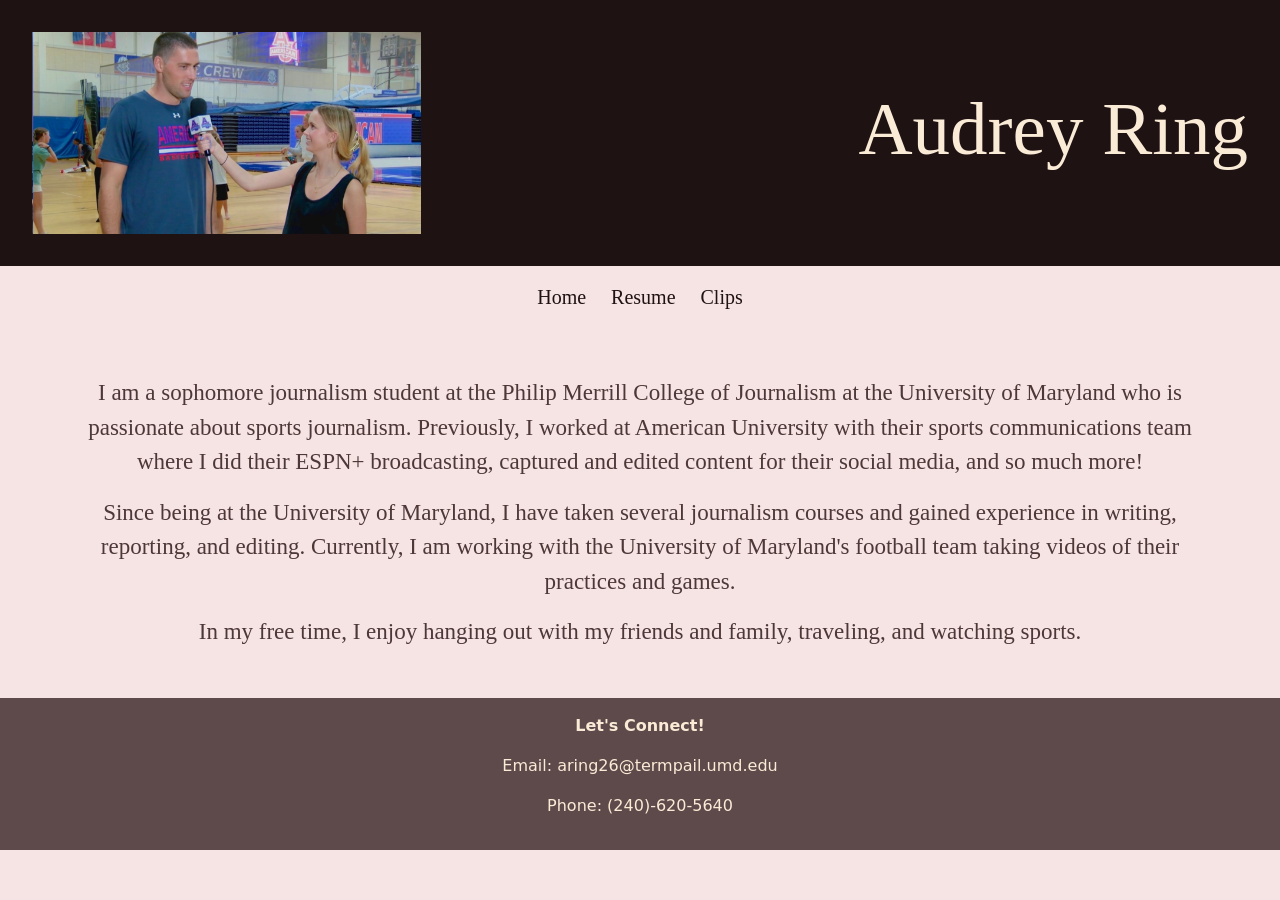
==== index.html @ 95ac4279 "project" ====
<!DOCTYPE html>
<html lang="en">

<head>
    <meta charset="UTF-8">
    <meta name="viewport" content="width=device-width, initial-scale=1.0">
    <title>Audrey Ring</title>
    <meta name="description" content="portfolio of audrey ring
    ">
    <link href="https://cdn.jsdelivr.net/npm/bootstrap@5.3.8/dist/css/bootstrap.min.css" rel="stylesheet"
    integrity="sha384-sRIl4kxILFvY47J16cr9ZwB07vP4J8+LH7qKQnuqkuIAvNWLzeN8tE5YBujZqJLB" crossorigin="anonymous">

    <link rel="stylesheet" href="site/css/style.css">
    <script src="https://cdn.jsdelivr.net/npm/@popperjs/core@2.11.8/dist/umd/popper.min.js"
    integrity="sha384-I7E8VVD/ismYTF4hNIPjVp/Zjvgyol6VFvRkX/vR+Vc4jQkC+hVqc2pM8ODewa9r"
    crossorigin="anonymous"></script>
    <script src="https://cdn.jsdelivr.net/npm/bootstrap@5.3.8/dist/js/bootstrap.min.js"
    integrity="sha384-G/EV+4j2dNv+tEPo3++6LCgdCROaejBqfUeNjuKAiuXbjrxilcCdDz6ZAVfHWe1Y"
    crossorigin="anonymous"></script>
</head>

<body>
    <header class="row justify-content-between align-items-center">
        <div class="col-md-4">
        <img src="site/img/profile.jpg" alt="Audrey Ring" class="img-fluid">
        </div>
        <div class="header-text col-md-5">
            <h1>Audrey Ring</h1>
        </div>
    </header>

    <nav>
        <a href="#">Home</a>
        <a href="/resume/">Resume</a>
        <a href="/clips/">Clips</a>
    </nav>

    <section class="container my-5">
        <p>I am a sophomore journalism student at the Philip Merrill College of Journalism at the University of Maryland
        who is passionate about sports journalism. Previously, I worked at American University with their sports
        communications team where I did their ESPN+ broadcasting, captured and edited content for their social
        media, and so much more! </p>
        <p>Since being at the University of Maryland, I have taken several journalism courses and gained experience in
        writing, reporting, and editing. Currently, I am working with the University of Maryland's football team taking videos of their practices and games.</p>
        <p> In my free time, I enjoy hanging out with my friends and family, traveling, and watching sports.</p>
    </section>
</body>

<footer>
    <p><strong>Let's Connect!</strong></p>
    <p>Email: aring26@termpail.umd.edu</p>
    <p>Phone: (240)-620-5640</p>
</footer>


</html>
---- site/css/style.css ----
header {
    background-color: rgb(31, 18, 18);
    padding: 2rem;
    color: antiquewhite;
}

header img {
    width: 400px;
    height: 400px;
}

h1 {
    font-size: 75px;
    font-family: 'Times New Roman', Times, serif;
}

.header-text {
    font-size: small;
    font-family: 'Times New Roman', Times, serif;
    color: antiquewhite;
    text-align: right;
}

nav {
    text-align: center;
    padding: 1rem;
    font-size: 20px;
    font-family: 'Times New Roman', Times, serif;
}

nav a {
    color: rgb(31, 18, 18);
    text-decoration: none;
    margin: 0 10px;
}

body {
    background-color: rgb(246, 228, 228);
}

.container {
    font-family: 'Times New Roman', Times, serif;
    font-size: 23px;
    text-align: center;
    color:rgb(77, 55, 55)
}

footer {
    text-align: center;
    padding: 1rem;
    background-color: rgb(94, 74, 74);
    color: antiquewhite
}
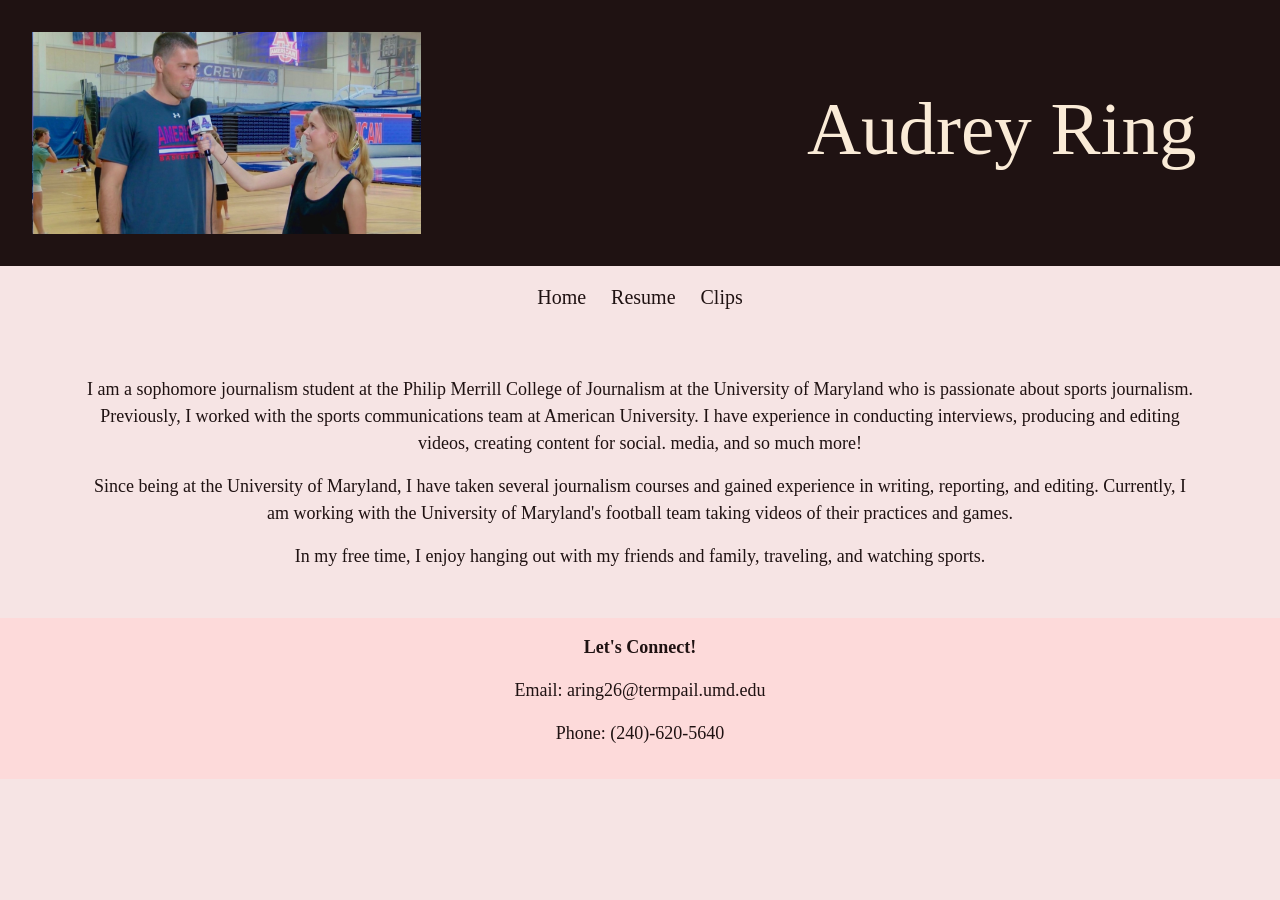
==== commit 49ca2807: "portfolio" ====
--- a/index.html
+++ b/index.html
@@ -22,7 +22,7 @@
 <body>
     <header class="row justify-content-between align-items-center">
         <div class="col-md-4">
-        <img src="site/img/profile.jpg" alt="Audrey Ring" class="img-fluid">
+            <img src="site/img/profile.jpg" alt="Audrey Ring" class="img-fluid">
         </div>
         <div class="header-text col-md-5">
             <h1>Audrey Ring</h1>
@@ -37,14 +37,12 @@
 
     <section class="container my-5">
         <p>I am a sophomore journalism student at the Philip Merrill College of Journalism at the University of Maryland
-        who is passionate about sports journalism. Previously, I worked at American University with their sports
-        communications team where I did their ESPN+ broadcasting, captured and edited content for their social
+        who is passionate about sports journalism. Previously, I worked with the sports communications team at American University. I have experience in conducting interviews, producing and editing videos, creating content for social.
         media, and so much more! </p>
         <p>Since being at the University of Maryland, I have taken several journalism courses and gained experience in
         writing, reporting, and editing. Currently, I am working with the University of Maryland's football team taking videos of their practices and games.</p>
         <p> In my free time, I enjoy hanging out with my friends and family, traveling, and watching sports.</p>
     </section>
-</body>
 
 <footer>
     <p><strong>Let's Connect!</strong></p>
@@ -52,5 +50,6 @@
     <p>Phone: (240)-620-5640</p>
 </footer>
 
+</body>
 
 </html>
--- a/site/css/style.css
+++ b/site/css/style.css
@@ -12,6 +12,7 @@
 h1 {
     font-size: 75px;
     font-family: 'Times New Roman', Times, serif;
+    text-align: center;
 }
 
 .header-text {
@@ -42,12 +43,69 @@
     font-family: 'Times New Roman', Times, serif;
     font-size: 23px;
     text-align: center;
-    color:rgb(77, 55, 55)
+    color: rgb(77, 55, 55)
 }
 
 footer {
     text-align: center;
     padding: 1rem;
-    background-color: rgb(94, 74, 74);
+    background-color: rgb(253, 218, 218);
     color: antiquewhite
+}
+
+.resume-container {
+    padding: 2rem;
+    color: rgb(31, 18, 18);
+}
+
+h2 {
+    font-size: 35px;
+    font-family: 'Times New Roman', Times, serif;
+    color: rgb(31, 18, 18);
+}
+
+h3 {
+    font-size: 25px;
+    font-family: 'Times New Roman', Times, serif;
+    color: rgb(31, 18, 18);
+}
+
+p {
+    font-size: 18px;
+    font-family: 'Times New Roman', Times, serif;
+    color: rgb(31, 18, 18);
+}
+
+ul {
+    font-size: 18px;
+    font-family: 'Times New Roman', Times, serif;
+    color: rgb(31, 18, 18);
+    text-align: left;
+    margin: 20px auto;
+}
+
+img {
+    width: 500px;
+    height: 500px;
+}
+
+.clips-container {
+    padding: 2rem;
+    color: rgb(31, 18, 18);
+    text-align: center;
+}
+
+h4 {
+    font-size: 20px;
+    font-family: 'Times New Roman', Times, serif;
+    color: rgb(89, 63, 63);
+    text-align: center;
+    margin: 30px auto;
+}
+
+.clip-header {
+    font-size: 30px;
+    font-family: 'Times New Roman', Times, serif;
+    color: rgb(31, 18, 18);
+    text-align: center;
 }
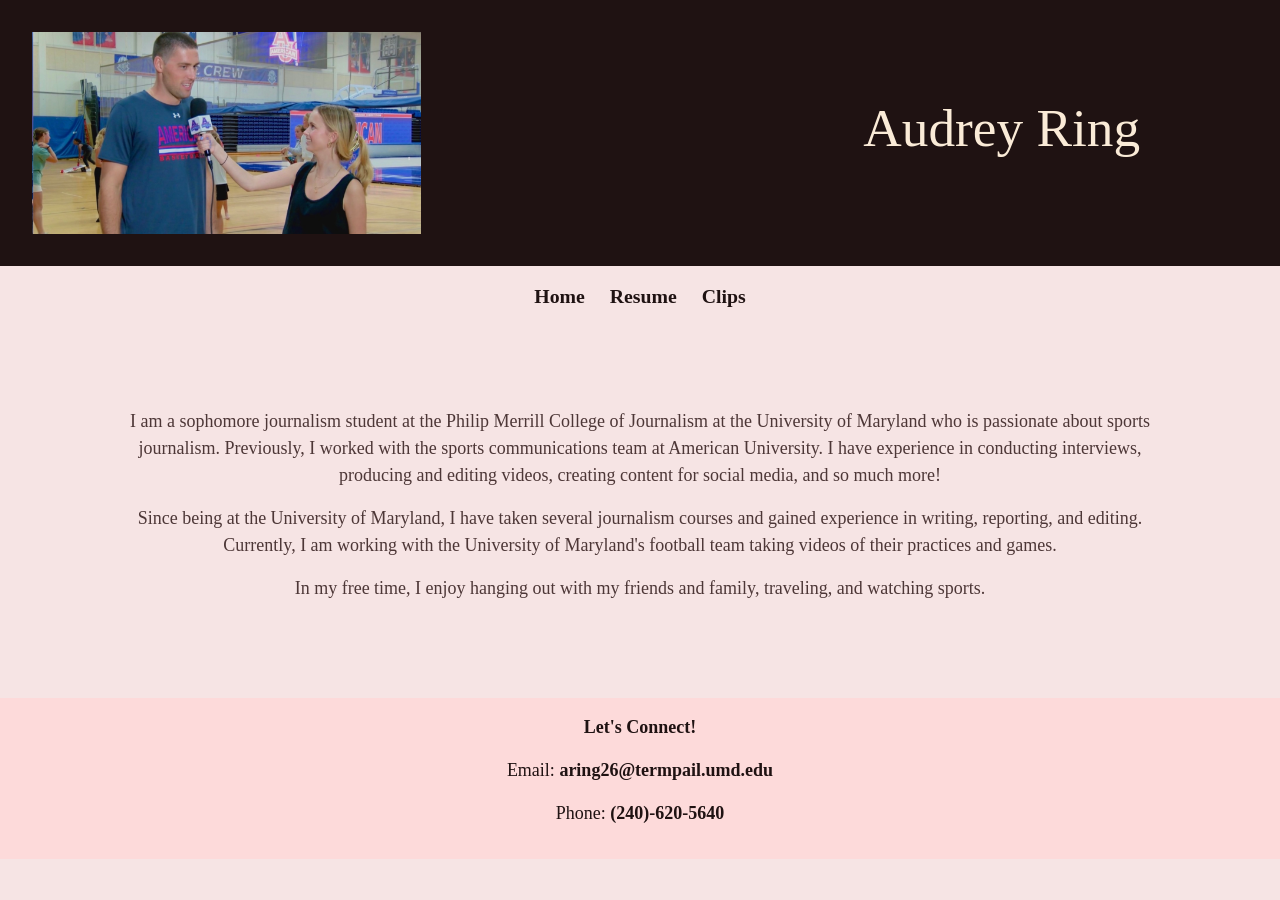
==== commit 4312155e: "portfolio updated" ====
--- a/index.html
+++ b/index.html
@@ -5,8 +5,7 @@
     <meta charset="UTF-8">
     <meta name="viewport" content="width=device-width, initial-scale=1.0">
     <title>Audrey Ring</title>
-    <meta name="description" content="portfolio of audrey ring
-    ">
+    <meta name="description" content="portfolio of audrey ring">
     <link href="https://cdn.jsdelivr.net/npm/bootstrap@5.3.8/dist/css/bootstrap.min.css" rel="stylesheet"
     integrity="sha384-sRIl4kxILFvY47J16cr9ZwB07vP4J8+LH7qKQnuqkuIAvNWLzeN8tE5YBujZqJLB" crossorigin="anonymous">
 
@@ -35,10 +34,9 @@
         <a href="/clips/">Clips</a>
     </nav>
 
-    <section class="container my-5">
+    <section class="container text-center my-5">
         <p>I am a sophomore journalism student at the Philip Merrill College of Journalism at the University of Maryland
-        who is passionate about sports journalism. Previously, I worked with the sports communications team at American University. I have experience in conducting interviews, producing and editing videos, creating content for social.
-        media, and so much more! </p>
+        who is passionate about sports journalism. Previously, I worked with the sports communications team at American University. I have experience in conducting interviews, producing and editing videos, creating content for social media, and so much more! </p>
         <p>Since being at the University of Maryland, I have taken several journalism courses and gained experience in
         writing, reporting, and editing. Currently, I am working with the University of Maryland's football team taking videos of their practices and games.</p>
         <p> In my free time, I enjoy hanging out with my friends and family, traveling, and watching sports.</p>
@@ -46,8 +44,8 @@
 
 <footer>
     <p><strong>Let's Connect!</strong></p>
-    <p>Email: aring26@termpail.umd.edu</p>
-    <p>Phone: (240)-620-5640</p>
+    <p>Email: <a href="mailto:aring26@termpail.umd.edu">aring26@termpail.umd.edu</a></p>
+    <p>Phone: <a href="tel:240-620-5640">(240)-620-5640</a></p>
 </footer>
 
 </body>
--- a/site/css/style.css
+++ b/site/css/style.css
@@ -1,32 +1,52 @@
-header {
-    background-color: rgb(31, 18, 18);
-    padding: 2rem;
-    color: antiquewhite;
+body {
+    background-color: rgb(246, 228, 228);
+    font-size: 18px;
+    font-family: 'Times New Roman', Times, serif;
+    color: rgb(31, 18, 18);
 }
 
-header img {
-    width: 400px;
-    height: 400px;
+ul {
+    text-align: left;
+    margin: 20px auto;
 }
 
 h1 {
-    font-size: 75px;
-    font-family: 'Times New Roman', Times, serif;
+    font-size: 4.1em;
     text-align: center;
 }
 
-.header-text {
-    font-size: small;
-    font-family: 'Times New Roman', Times, serif;
-    color: antiquewhite;
-    text-align: right;
+h2 {
+    font-size: 1.9em;
+    color: rgb(31, 18, 18);
+    font-weight: 800;
+}
+
+h3 {
+    font-size: 1.38em;
+}
+
+h4 {
+    font-size: 1.1em;
+    color: rgb(89, 63, 63);
+    text-align: center;
+    margin: 30px auto;
+}
+
+.clips-container a{
+     color: rgb(89, 63, 63);
+    text-align: center;
+}
+
+.clips-container strong{
+    margin: 30px auto;
+    display: block;
+    font-size: 1.25em;
 }
 
 nav {
     text-align: center;
     padding: 1rem;
-    font-size: 20px;
-    font-family: 'Times New Roman', Times, serif;
+    font-size: 1.1em;
 }
 
 nav a {
@@ -35,77 +55,46 @@
     margin: 0 10px;
 }
 
-body {
-    background-color: rgb(246, 228, 228);
+header {
+    background-color: rgb(31, 18, 18);
+    padding: 2rem;
+    color: antiquewhite;
 }
 
+header img {
+    max-width: 400px;
+    
+}
+
+.header-text {
+    font-size: small;
+    
+}
+
+
 .container {
-    font-family: 'Times New Roman', Times, serif;
-    font-size: 23px;
-    text-align: center;
-    color: rgb(77, 55, 55)
+    color: rgb(77, 55, 55);
+    padding:2rem;
+}
+
+.clip-header {
+    font-size: 1.1em;
+    padding:2em 0;  
+    display: block;
 }
 
 footer {
     text-align: center;
     padding: 1rem;
     background-color: rgb(253, 218, 218);
-    color: antiquewhite
+}
+a {
+    color: rgb(31, 18, 18);
+    text-decoration: none;
+    font-weight: 600;
 }
 
-.resume-container {
-    padding: 2rem;
-    color: rgb(31, 18, 18);
-}
 
-h2 {
-    font-size: 35px;
-    font-family: 'Times New Roman', Times, serif;
-    color: rgb(31, 18, 18);
-}
 
-h3 {
-    font-size: 25px;
-    font-family: 'Times New Roman', Times, serif;
-    color: rgb(31, 18, 18);
-}
 
-p {
-    font-size: 18px;
-    font-family: 'Times New Roman', Times, serif;
-    color: rgb(31, 18, 18);
-}
 
-ul {
-    font-size: 18px;
-    font-family: 'Times New Roman', Times, serif;
-    color: rgb(31, 18, 18);
-    text-align: left;
-    margin: 20px auto;
-}
-
-img {
-    width: 500px;
-    height: 500px;
-}
-
-.clips-container {
-    padding: 2rem;
-    color: rgb(31, 18, 18);
-    text-align: center;
-}
-
-h4 {
-    font-size: 20px;
-    font-family: 'Times New Roman', Times, serif;
-    color: rgb(89, 63, 63);
-    text-align: center;
-    margin: 30px auto;
-}
-
-.clip-header {
-    font-size: 30px;
-    font-family: 'Times New Roman', Times, serif;
-    color: rgb(31, 18, 18);
-    text-align: center;
-}
